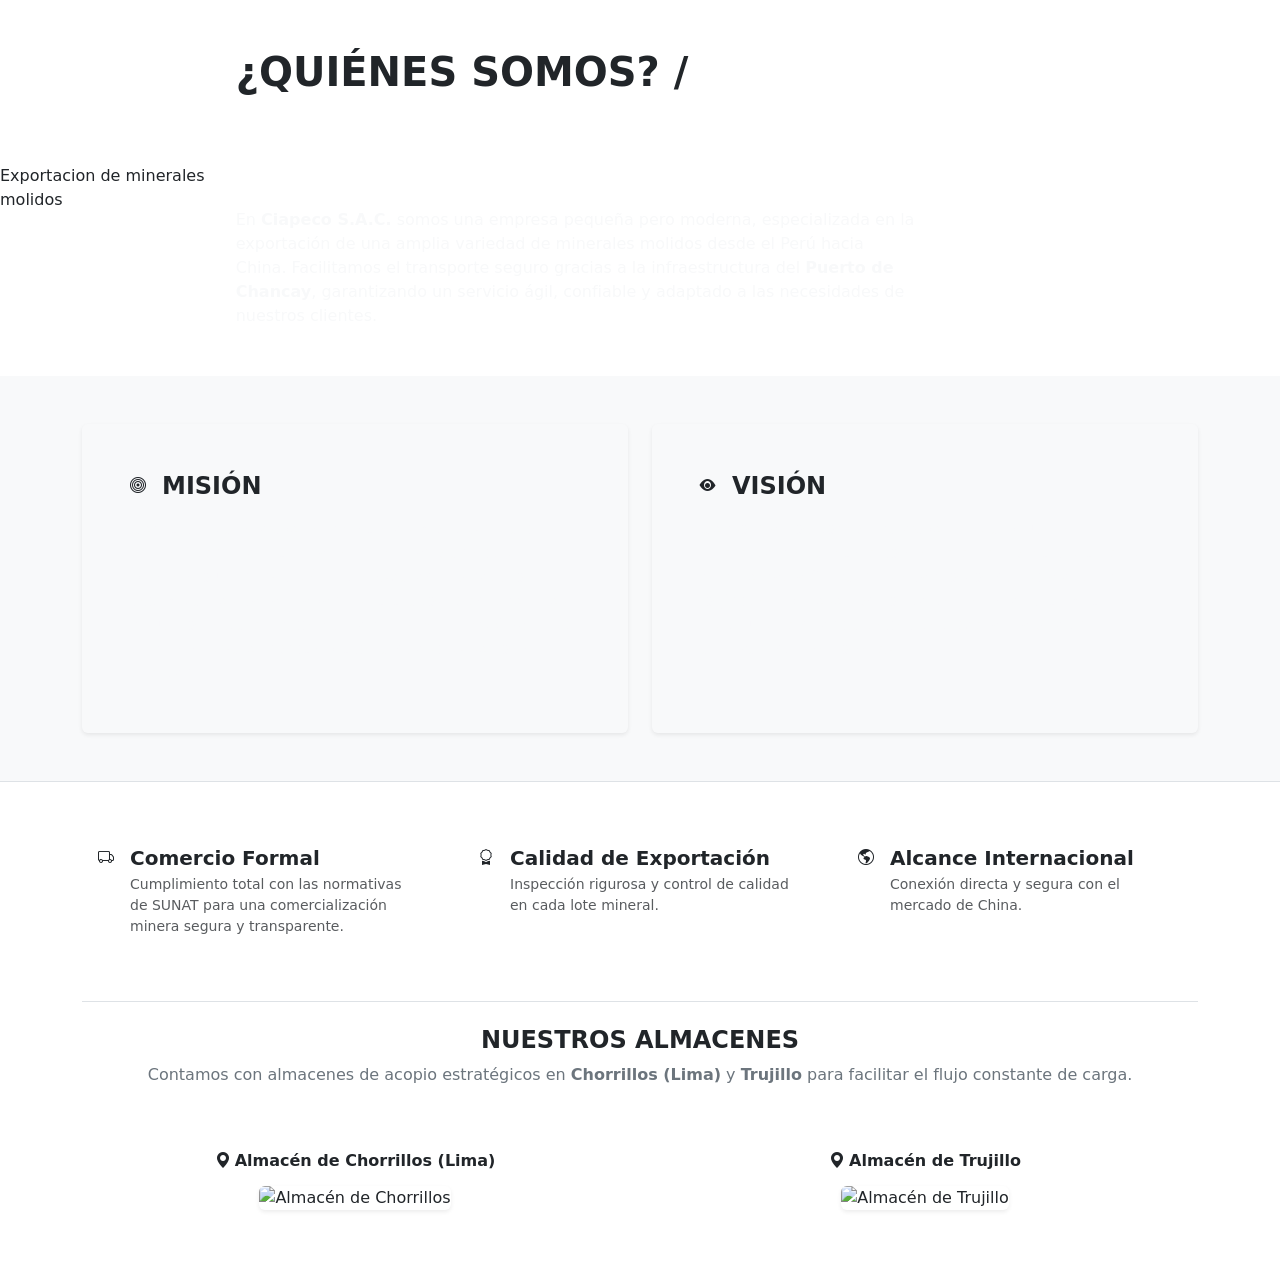
==== nosotros.html @ 8fb0adda "Add files via upload Se añade el proyecto" ====
<!doctype html>
<html lang="es">
  <head>
    <meta charset="UTF-8" />
    <meta name="viewport" content="width=device-width, initial-scale=1.0" />
    <title>Ciapeco S.A.C. | Nosotros</title>
    <!-- Bootstrap 5 CSS -->
    <link
      href="https://cdn.jsdelivr.net/npm/bootstrap@5.3.2/dist/css/bootstrap.min.css"
      rel="stylesheet"
    />
    <!-- Bootstrap Icons -->
    <link
      rel="stylesheet"
      href="https://cdn.jsdelivr.net/npm/bootstrap-icons@1.11.1/font/bootstrap-icons.css"
    />
    <!-- Favicon -->
    <link rel="icon" type="image/x-icon" href="img/logo.png" />
    <!-- Estilos Modulares -->
    <link rel="stylesheet" href="css/global.css" />
    <link rel="stylesheet" href="css/nosotros.css" />
     <meta
      name="google-site-verification"
      content="sSvDSMvbuLQjXtVVbVPxJXhGiII7UcwwgLiACmHJwfs"
    />
  </head>
  <body>
    <div id="navbar-container"></div>

    <!-- CABECERA QUIÉNES SOMOS (CON IMAGEN DETRÁS DEL TEXTO) -->
    <header class="hero-nosotros d-flex align-items-center">
      <span class="bg-watermark">Exportacion de minerales molidos</span>

      <div class="container position-relative z-2 py-5">
        <div class="row">
          <div class="col-lg-8">
            <h1 class="display-6 fw-bold text-uppercase mb-3">
              <span class="text-mostaza">¿Quiénes Somos? /</span><br />
              <span class="text-white">Exportadores Comprometidos</span>
            </h1>
            <p class="text-light fs-6 mb-0 leading-relaxed">
              En <strong>Ciapeco S.A.C.</strong> somos una empresa pequeña pero
              moderna, especializada en la exportación de una amplia variedad de
              minerales molidos desde el Perú hacia China. Facilitamos el
              transporte seguro gracias a la infraestructura del
              <strong>Puerto de Chancay</strong>, garantizando un servicio ágil,
              confiable y adaptado a las necesidades de nuestros clientes.
            </p>
          </div>
        </div>
      </div>
    </header>

    <!-- NUEVA SECCIÓN: MISIÓN Y VISIÓN -->
    <section class="py-5 bg-light border-bottom">
      <div class="container">
        <div class="row g-4">
          <!-- Tarjeta Misión -->
          <div class="col-md-6">
            <div class="mv-card p-4 p-lg-5 rounded shadow-sm h-100">
              <div class="d-flex align-items-center mb-3">
                <div class="mv-icon me-3">
                  <i class="bi bi-bullseye"></i>
                </div>
                <h3 class="h4 fw-bold text-uppercase text-mostaza mb-0">
                  Misión
                </h3>
              </div>
              <p class="text-light mb-0 leading-relaxed">
                Comercializar y exportar minerales molidos de alta calidad desde
                el Perú hacia el mercado asiático, brindando un servicio ágil,
                transparente y seguro. Optimizamos cada etapa desde el acopio en
                Chorrillos y Trujillo hasta el embarque en el
                <strong>Puerto de Chancay</strong>, generando valor sostenible
                para nuestros socios y clientes.
              </p>
            </div>
          </div>

          <!-- Tarjeta Visión -->
          <div class="col-md-6">
            <div class="mv-card p-4 p-lg-5 rounded shadow-sm h-100">
              <div class="d-flex align-items-center mb-3">
                <div class="mv-icon me-3">
                  <i class="bi bi-eye-fill"></i>
                </div>
                <h3 class="h4 fw-bold text-uppercase text-mostaza mb-0">
                  Visión
                </h3>
              </div>
              <p class="text-light mb-0 leading-relaxed">
                Consolidarnos como una exportadora peruana referente y altamente
                confiable en el comercio exterior minero hacia China, destacando
                por nuestra eficiencia logística, riguroso control de calidad y
                el crecimiento continuo de nuestra capacidad operativa y red de
                alianzas internacionales.
              </p>
            </div>
          </div>
        </div>
      </div>
    </section>

    <!-- PILARES Y ALMACENAMIENTO (BLANCO) -->
    <section class="py-5 bg-white">
      <div class="container">
        <!-- 3 Pilares con Iconos Mostaza -->
        <div class="row g-4 mb-5">
          <div class="col-md-4">
            <div class="d-flex align-items-start pilar-card p-3 rounded">
              <div class="icon-circle me-3 flex-shrink-0">
                <i class="bi bi-truck"></i>
              </div>
              <div>
                <h5 class="fw-bold mb-1">Comercio Formal</h5>
                <p class="text-muted small mb-0">
                  Cumplimiento total con las normativas de SUNAT para una
                  comercialización minera segura y transparente.
                </p>
              </div>
            </div>
          </div>

          <div class="col-md-4">
            <div class="d-flex align-items-start pilar-card p-3 rounded">
              <div class="icon-circle me-3 flex-shrink-0">
                <i class="bi bi-award"></i>
              </div>
              <div>
                <h5 class="fw-bold mb-1">Calidad de Exportación</h5>
                <p class="text-muted small mb-0">
                  Inspección rigurosa y control de calidad en cada lote mineral.
                </p>
              </div>
            </div>
          </div>

          <div class="col-md-4">
            <div class="d-flex align-items-start pilar-card p-3 rounded">
              <div class="icon-circle me-3 flex-shrink-0">
                <i class="bi bi-globe-americas"></i>
              </div>
              <div>
                <h5 class="fw-bold mb-1">Alcance Internacional</h5>
                <p class="text-muted small mb-0">
                  Conexión directa y segura con el mercado de China.
                </p>
              </div>
            </div>
          </div>
        </div>

        <!-- Nuestros Almacenes (Con espacio para las 2 imágenes) -->
        <div class="text-center pt-4 border-top">
          <h4 class="fw-bold text-uppercase mb-2">Nuestros Almacenes</h4>
          <p class="text-secondary mb-4">
            Contamos con almacenes de acopio estratégicos en
            <strong>Chorrillos (Lima)</strong> y <strong>Trujillo</strong> para
            facilitar el flujo constante de carga.
          </p>

          <!-- Fila para las 2 imágenes de los almacenes -->
          <div class="row g-4 justify-content-center mt-2">
            <!-- Almacén 1: Chorrillos -->
            <div class="col-md-6">
              <div class="almacen-card p-3 rounded h-100">
                <h6 class="fw-bold mb-3">
                  <i class="bi bi-geo-alt-fill text-mostaza me-1"></i>Almacén de
                  Chorrillos (Lima)
                </h6>

                <img
                  src="img/Almacen_Chorrillos.jpeg"
                  alt="Almacén de Chorrillos"
                  class="img-fluid rounded almacen-img shadow-sm"
                />
              </div>
            </div>

            <!-- Almacén 2: Trujillo -->
            <div class="col-md-6">
              <div class="almacen-card p-3 rounded h-100">
                <h6 class="fw-bold mb-3">
                  <i class="bi bi-geo-alt-fill text-mostaza me-1"></i>Almacén de
                  Trujillo
                </h6>
                <img
                  src="img/Almacen_Trujillo.jpeg"
                  alt="Almacén de Trujillo"
                  class="img-fluid rounded almacen-img shadow-sm"
                />
              </div>
            </div>
          </div>
        </div>
      </div>
    </section>

    <div id="footer-container"></div>
    <!-- Bootstrap JS y Script Modular -->
    <script src="https://cdn.jsdelivr.net/npm/bootstrap@5.3.2/dist/js/bootstrap.bundle.min.js"></script>
    <script src="js/nosotros.js"></script>
    <script src="js/footer.js"></script>
    <script src="js/navbar.js"></script>
  </body>
</html>
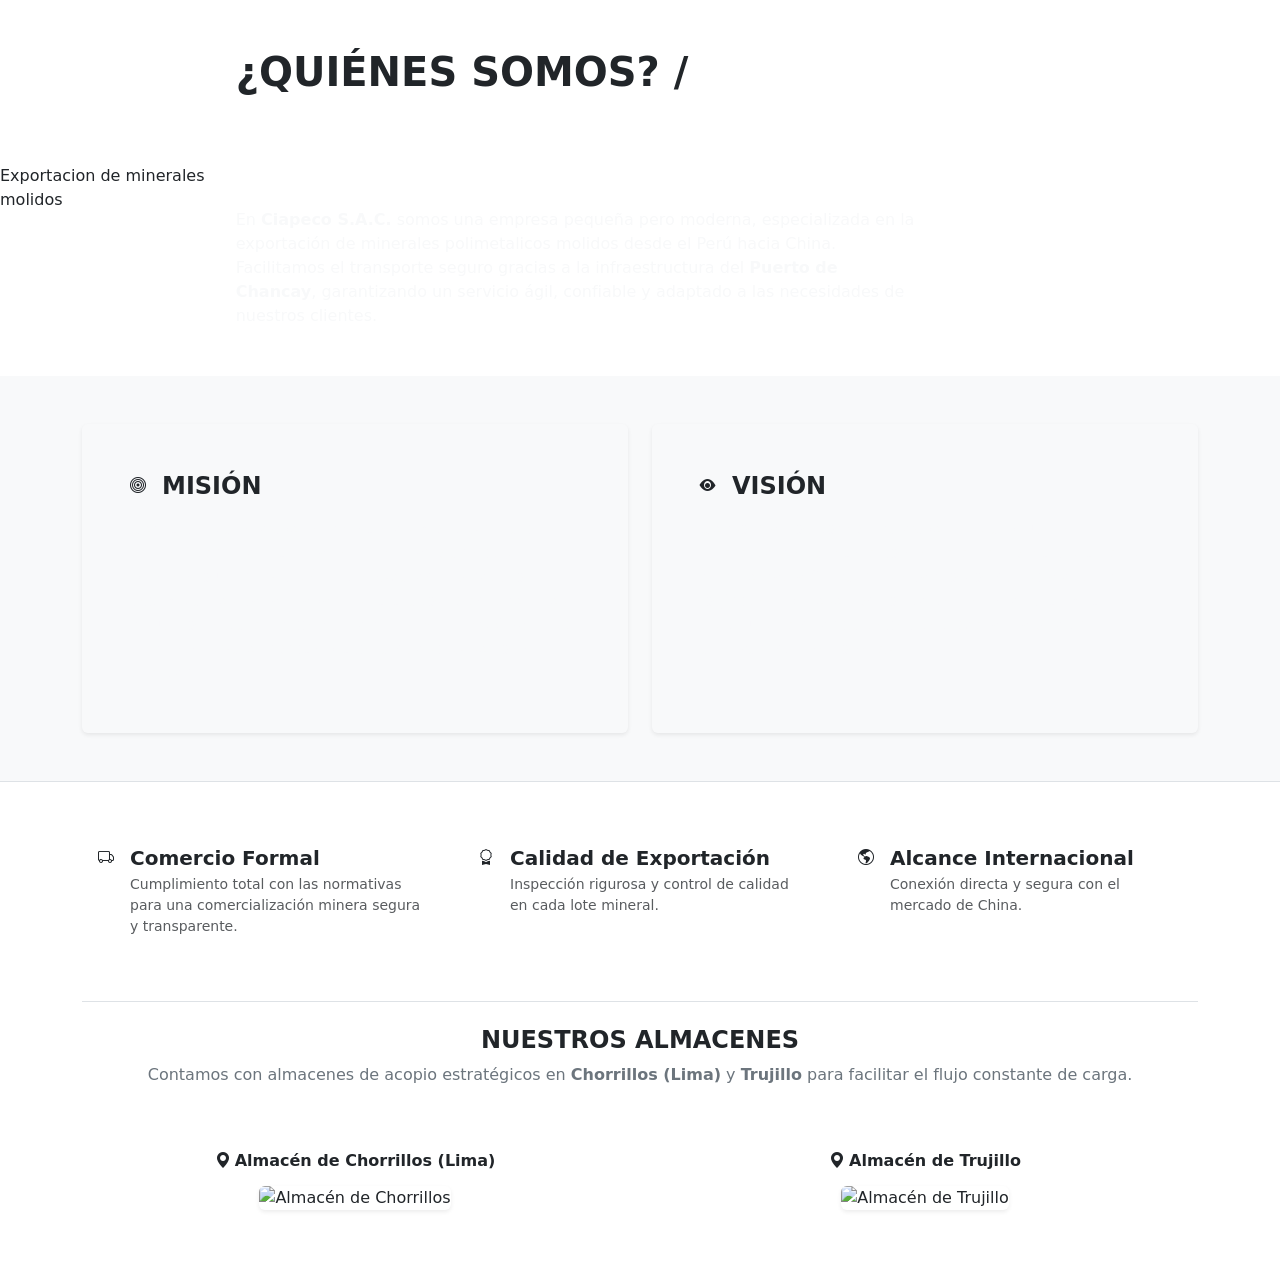
==== commit 03cdc018: "Mejora" ====
--- a/nosotros.html
+++ b/nosotros.html
@@ -19,7 +19,7 @@
     <!-- Estilos Modulares -->
     <link rel="stylesheet" href="css/global.css" />
     <link rel="stylesheet" href="css/nosotros.css" />
-     <meta
+    <meta
       name="google-site-verification"
       content="sSvDSMvbuLQjXtVVbVPxJXhGiII7UcwwgLiACmHJwfs"
     />
@@ -40,8 +40,8 @@
             </h1>
             <p class="text-light fs-6 mb-0 leading-relaxed">
               En <strong>Ciapeco S.A.C.</strong> somos una empresa pequeña pero
-              moderna, especializada en la exportación de una amplia variedad de
-              minerales molidos desde el Perú hacia China. Facilitamos el
+              moderna, especializada en la exportación de minerales
+              polimetalicos molidos desde el Perú hacia China. Facilitamos el
               transporte seguro gracias a la infraestructura del
               <strong>Puerto de Chancay</strong>, garantizando un servicio ágil,
               confiable y adaptado a las necesidades de nuestros clientes.
@@ -114,7 +114,7 @@
               <div>
                 <h5 class="fw-bold mb-1">Comercio Formal</h5>
                 <p class="text-muted small mb-0">
-                  Cumplimiento total con las normativas de SUNAT para una
+                  Cumplimiento total con las normativas para una
                   comercialización minera segura y transparente.
                 </p>
               </div>
